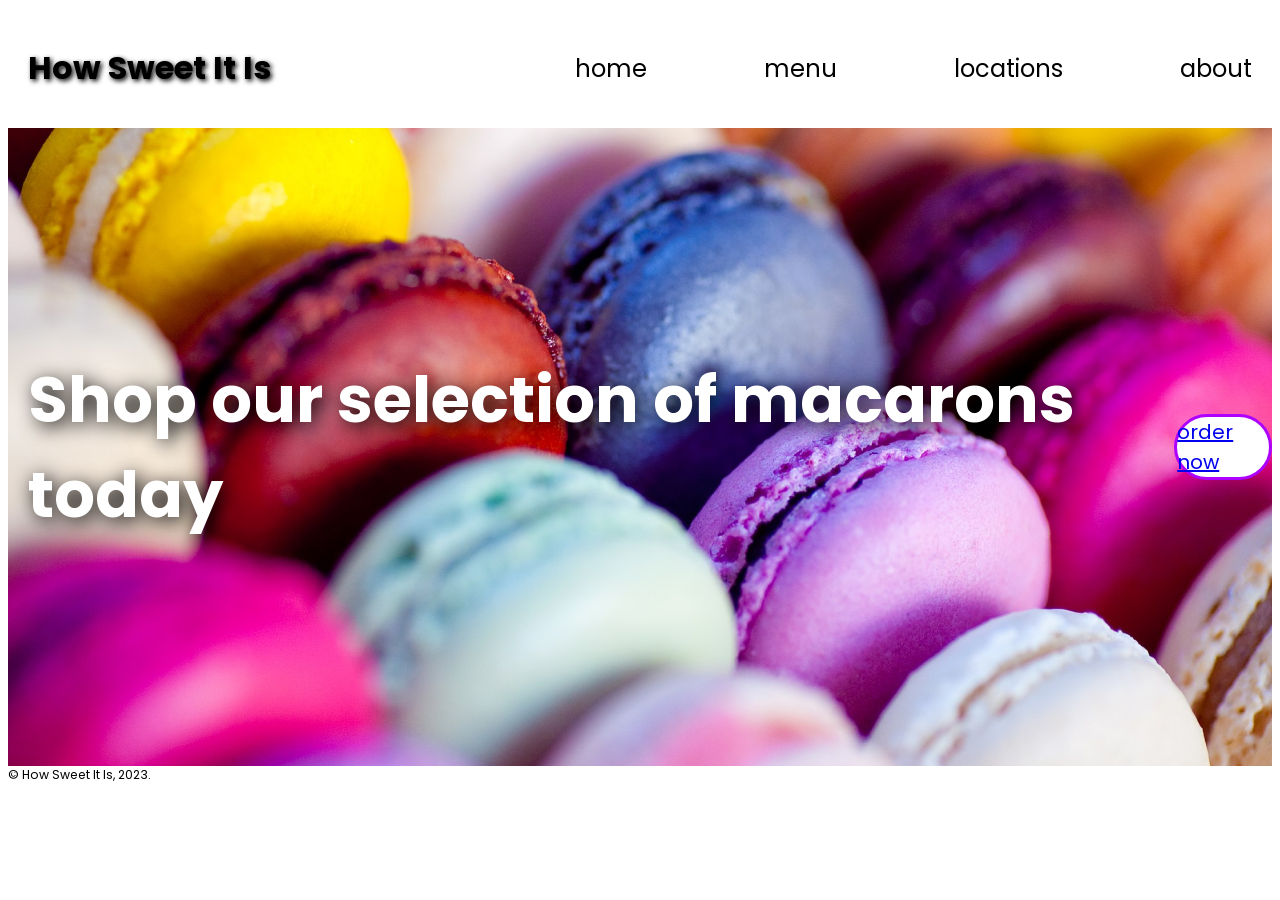
==== Week 6/Lab/index.html @ 3a6a0ccc "Week 6 lab - not complete" ====
<!DOCTYPE html>
<html lang="en">
<head>
    <meta charset="UTF-8">
    <meta name="viewport" content="width=device-width, initial-scale=1.0">
    <title>How Sweet It Is</title>
    <link rel="stylesheet" type="text/css" href="css/styles.css">
</head>
<body>
    <header id="header" class="content-wrapper">
      <h2 id="site-name">
        <a href="#">
          <!-- <span id="logo"></span> -->
          How Sweet It Is
        </a>
      </h2>
        <nav id="main-navigation" aria-label="Main navigation">
            <ul class="menu">
                <li><a href="#">home</a></li>
                <li><a href="#">menu</a></li>
                <li><a href="#">locations</a></li>
                <li><a href="#">about</a></li>
            </ul>
        </nav>
    </header>
    <main id="main">
        <div class="hero-text">
            <div class="content-wrapper">
                <h1>Shop our selection of macarons today</h1>
            </div>
            <div class="button">
                <a href="#">order now</a>
            </div>
        </div>
    </main>
    <footer id="footer">
        <div id="copyright">
            &copy; How Sweet It Is, 2023.
        </div>
    </footer>
</body>
</html>
---- Week 6/Lab/css/styles.css ----
@import url('https://fonts.googleapis.com/css2?family=Poppins:wght@300;400;700&display=swap');

h1, h2, h3, h4, h5, h6 {
  font-family:"Poppins",sans-serif;
}

#header {
    display: flex;
    flex-wrap: wrap;
    justify-content: space-between;
    align-items: center;
}

.content-wrapper {
  max-width:1300px; 
  padding:0 1.25em;
  margin:0 auto;
}

#header a:link,
#header a:visited {
  color:#000;
  text-decoration:none; /* remove underline */
}

#site-name {
    font-size:2em;
    margin:1.125em 0;
    color: #2B0404;
    text-shadow: 2px 2px 5px #000;
}

#main-navigation {
    font-size:1.5em; /* 1.5em = 24px / 16px */
    font-family:"Poppins",sans-serif;
    text-transform:lowercase;
}
/* #main-navigation a:hover {
    color:var(--accent);
} */
#main-navigation .menu {
    gap:4.875em;
}
.menu {
    display: flex;
    list-style: none;
    /* padding: 0; */
}

.hero-text {
    color: #fff;
    background: url(../images/macarons_1.png) center center no-repeat;
    height:638px;
    display: flex;
    align-items: center;
}

.hero-text .content-wrapper {
    width: 100%;
    align-items: center;
}
.hero-text h1 {
    font-size: 4em;
    text-shadow: 4px 4px 20px #000;
    /* font-weight: 700; */
}

#footer {
    font-size:0.875em; /* 1.5em = 24px / 16px */
    font-family:"Poppins", sans-serif;
}

.button {
    font-family: "Poppins", sans-serif;
    font-size: 1.25em;
    background-color: #fff;
    color: #AD00FF;
    border: 3px solid #AD00FF;
    border-radius: 36px;
    text-transform: lowercase;
}

#copyright {
    font-family: "Poppins", sans-serif;
    font-size: 0.875em;
}
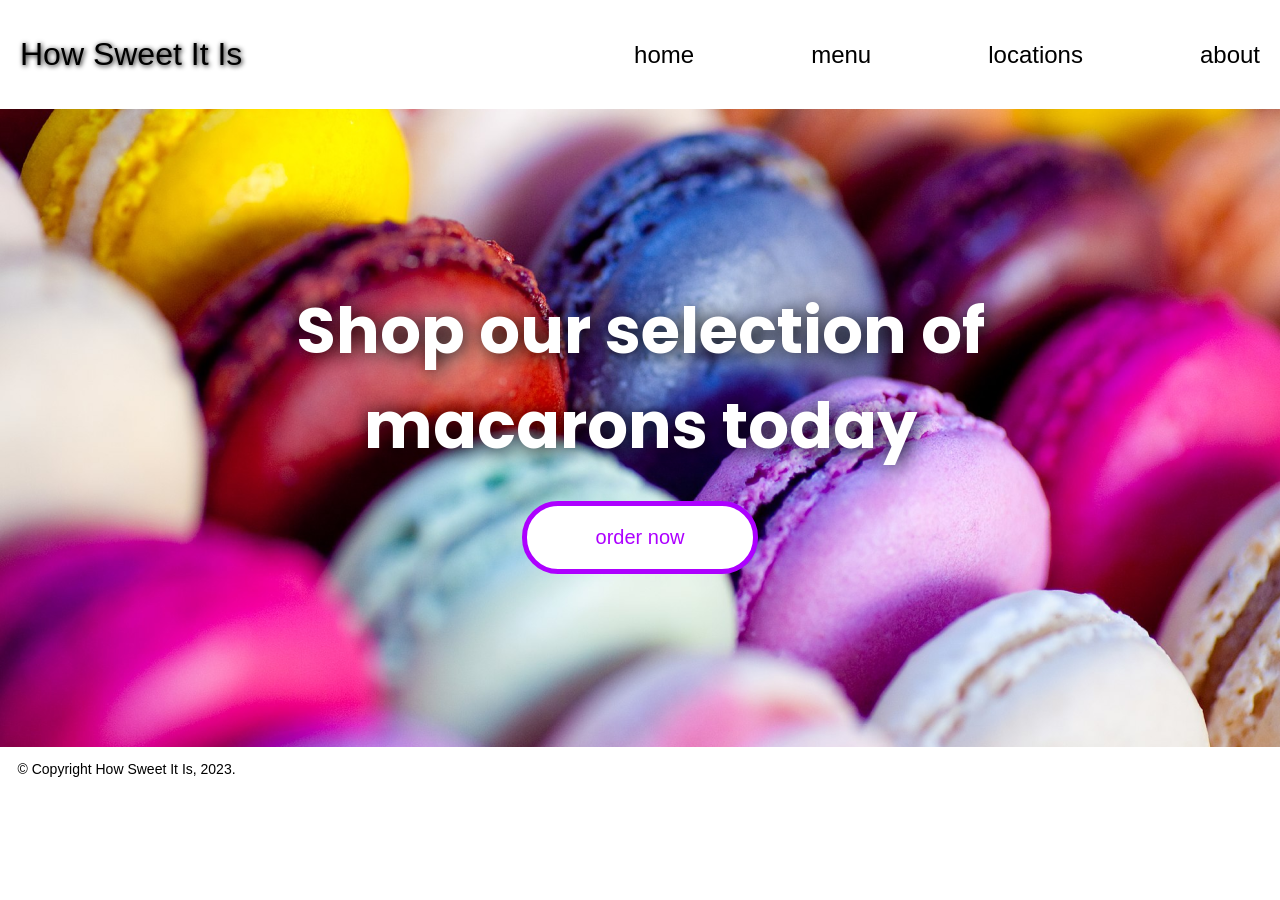
==== commit 66c819d0: "Lab files correction" ====
--- a/Week 6/Lab/index.html
+++ b/Week 6/Lab/index.html
@@ -6,13 +6,11 @@
     <title>How Sweet It Is</title>
     <link rel="stylesheet" type="text/css" href="css/styles.css">
 </head>
+
 <body>
     <header id="header" class="content-wrapper">
       <h2 id="site-name">
-        <a href="#">
-          <!-- <span id="logo"></span> -->
-          How Sweet It Is
-        </a>
+        <a href="#">How Sweet It Is</a>
       </h2>
         <nav id="main-navigation" aria-label="Main navigation">
             <ul class="menu">
@@ -23,19 +21,23 @@
             </ul>
         </nav>
     </header>
+
     <main id="main">
         <div class="hero-text">
             <div class="content-wrapper">
                 <h1>Shop our selection of macarons today</h1>
-            </div>
-            <div class="button">
-                <a href="#">order now</a>
+                <div class="button">
+                    <a href="#">order now</a>
+                </div>
             </div>
         </div>
     </main>
+
     <footer id="footer">
-        <div id="copyright">
-            &copy; How Sweet It Is, 2023.
+        <div class="content-wrapper">
+            <div id="copyright">
+                &copy; Copyright How Sweet It Is, 2023.
+            </div>
         </div>
     </footer>
 </body>
--- a/Week 6/Lab/css/styles.css
+++ b/Week 6/Lab/css/styles.css
@@ -2,6 +2,11 @@
 
 h1, h2, h3, h4, h5, h6 {
   font-family:"Poppins",sans-serif;
+}
+
+body {
+    margin: 0;
+    font-family:"Poppins",sans-serif;
 }
 
 #header {
@@ -12,75 +17,81 @@
 }
 
 .content-wrapper {
-  max-width:1300px; 
-  padding:0 1.25em;
-  margin:0 auto;
+    max-width: 1300px; 
+    padding: 0 1.25em;
+    margin: 0 auto;
 }
 
 #header a:link,
 #header a:visited {
-  color:#000;
-  text-decoration:none; /* remove underline */
+    color:#000;
+    text-decoration:none;
 }
 
 #site-name {
     font-size:2em;
     margin:1.125em 0;
     color: #2B0404;
-    text-shadow: 2px 2px 5px #000;
+    text-shadow: 1px 1px 5px #000;
+    font-weight: 500;
 }
 
 #main-navigation {
-    font-size:1.5em; /* 1.5em = 24px / 16px */
-    font-family:"Poppins",sans-serif;
+    font-size:1.5em;
     text-transform:lowercase;
+    font-weight: 500;
 }
-/* #main-navigation a:hover {
-    color:var(--accent);
-} */
+
 #main-navigation .menu {
-    gap:4.875em;
-}
-.menu {
     display: flex;
+    gap: 4.875em;
+    margin: 0;
+    padding: 0;
     list-style: none;
-    /* padding: 0; */
 }
 
 .hero-text {
     color: #fff;
     background: url(../images/macarons_1.png) center center no-repeat;
+    /* background-size: cover; */
     height:638px;
     display: flex;
     align-items: center;
+    justify-content: center;
+    text-align: center;
 }
 
-.hero-text .content-wrapper {
-    width: 100%;
-    align-items: center;
-}
 .hero-text h1 {
     font-size: 4em;
-    text-shadow: 4px 4px 20px #000;
-    /* font-weight: 700; */
-}
-
-#footer {
-    font-size:0.875em; /* 1.5em = 24px / 16px */
-    font-family:"Poppins", sans-serif;
+    text-shadow: 2px 2px 20px #000;
+    margin: 0;
+    font-weight: 700;
+    max-width: 697px;
+    padding: 0 0 28px 0;
 }
 
 .button {
+    display: inline-flex;
+    height: 63px;
+    width: 226px;
+    justify-content: center;
+    align-items: center;
     font-family: "Poppins", sans-serif;
-    font-size: 1.25em;
     background-color: #fff;
-    color: #AD00FF;
-    border: 3px solid #AD00FF;
+    border: 5px solid #AD00FF;
     border-radius: 36px;
     text-transform: lowercase;
 }
 
-#copyright {
-    font-family: "Poppins", sans-serif;
-    font-size: 0.875em;
+.button a {
+    text-decoration: none;
+    font-size: 1.25em;
+    font-weight: 500;
+    color: #AD00FF;
+}
+
+#footer {
+    font-size:0.875em;
+    font-weight: 300;
+    padding: 1em 0;
 }
